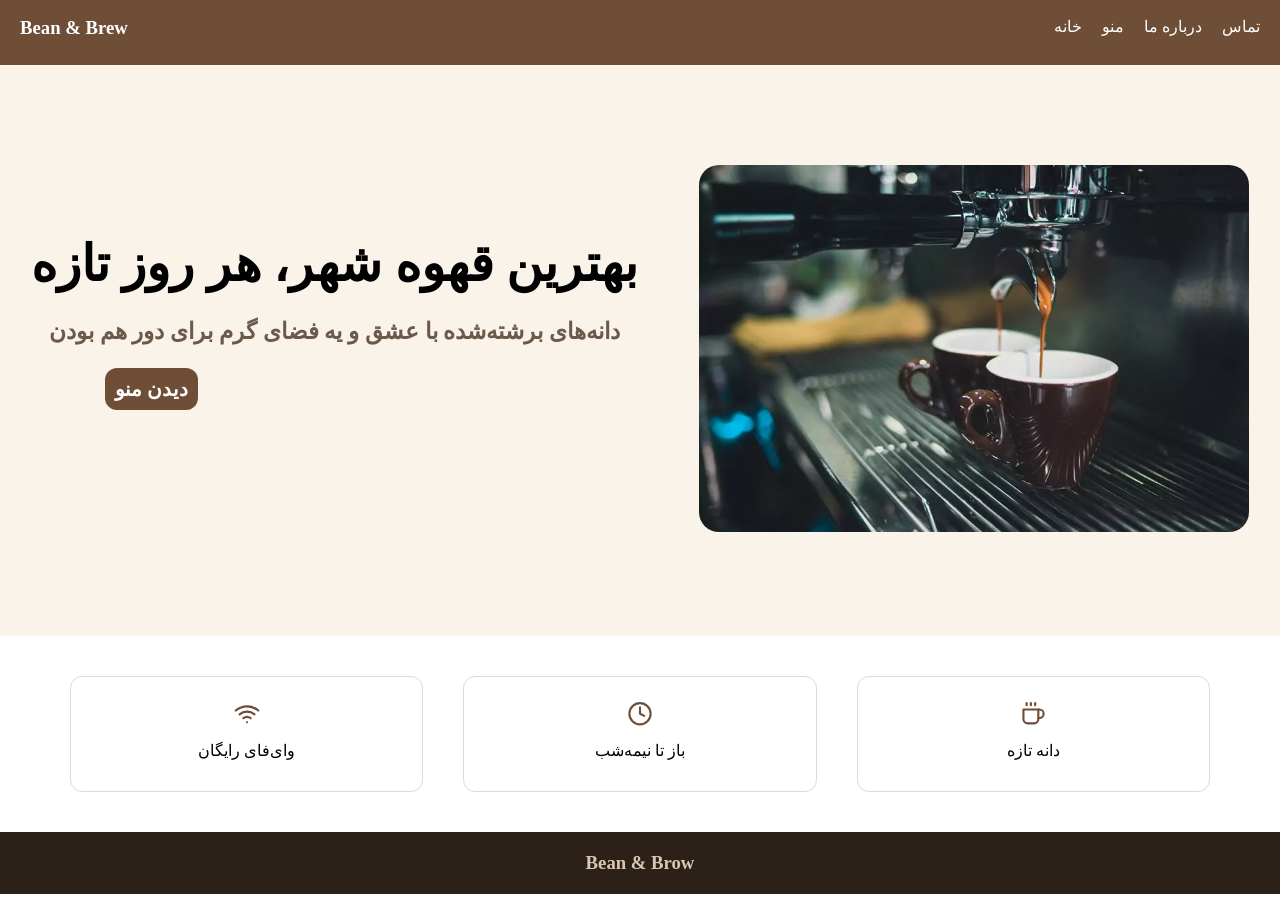
==== html/index.html @ 30bf534c "first commit" ====
<!DOCTYPE html>
<html lang="en" dir="rtl">
<head>
    <meta charset="UTF-8">
    <meta name="viewport" content="width=device-width, initial-scale=1.0">
    <link rel="stylesheet" href="./../css/index.css">
    <link rel="stylesheet" href="https://cdnjs.cloudflare.com/ajax/libs/font-awesome/6.4.0/css/all.min.css">
    <title>Document</title>
</head>
<body>
    <div class="index">
        <header class="header">
            <ul class="header_list">
                <li class="li_header"><a class="tag_a_header_list" href="">تماس</a></li>
                <li class="li_header"><a class="tag_a_header_list" href="">درباره ما</a></li>
                <li class="li_header"><a class="tag_a_header_list" href="">منو</a></li>
                <li class="li_header"><a class="tag_a_header_list" href="">خانه</a></li>
            </ul>
            <h3 class="header_h3">
                Bean & Brew
            </h3>
        </header>
        <main>
            <section class="section_1">
                <div class="image">
                    <img class="image_home" src="./../image/image_home.png" alt="">
                </div>
                <div class="tag_p_section_1">
                    <h1 class="h_section_1">بهترین قهوه شهر، هر روز تازه<h1>
                    <p class="p_section_1">دانه‌های برشته‌شده با عشق و یه فضای گرم برای دور هم بودن</p>
                    <a class="a_section_1" href="">دیدن منو</a>
                </div>
            </section>
            <section class="section_2">
                <div class="div_section_2">
                    <svg class="svg_section_2" viewBox="0 0 24 24" fill="none" stroke="currentColor" stroke-width="2" stroke-linecap="round" stroke-linejoin="round">
                        <path d="M17 8h1a4 4 0 1 1 0 8h-1"></path>
                        <path d="M3 8h14v9a4 4 0 0 1-4 4H7a4 4 0 0 1-4-4Z"></path>
                        <line x1="6" y1="2" x2="6" y2="4"></line>
                        <line x1="10" y1="2" x2="10" y2="4"></line>
                        <line x1="14" y1="2" x2="14" y2="4"></line>
                    </svg>
                    <span class="span">دانه تازه</span>
                </div>
                <div class="div_section_2">
                    <svg class="svg_section_2" viewBox="0 0 24 24" fill="none" stroke="currentColor" stroke-width="2" stroke-linecap="round" stroke-linejoin="round">
                        <circle cx="12" cy="12" r="10"></circle>
                        <polyline points="12 6 12 12 16 14"></polyline>
                    </svg>
                    <span class="span">باز تا نیمه‌شب</span>
                </div>
                <div class="div_section_2">
                    <svg class="svg_section_2" viewBox="0 0 24 24" fill="none" stroke="currentColor" stroke-width="2" stroke-linecap="round" stroke-linejoin="round">
                        <path d="M5 12.55a11 11 0 0 1 14.08 0"></path>
                        <path d="M1.42 9a16 16 0 0 1 21.16 0"></path>
                        <path d="M8.53 16.11a6 6 0 0 1 6.95 0"></path>
                        <line x1="12" y1="20" x2="12.01" y2="20"></line>
                    </svg>
                    <span class="span">وای‌فای رایگان</span>
                </div>
            </section>
        </main>
        <footer class="footer">
            <h3>Bean & Brow</h3>
        </footer>
    </div>
</body>
</html>
---- css/index.css ----
*{
    margin: 0;
    padding: 0;
    box-sizing: border-box;
}


.header{
    display: flex;
    justify-content: space-between;
    background-color: #6F4E37;
    height: 65px;
}


.header_list{
    padding-top: 17px;
    list-style: none;
    display: flex;
    padding-right: 20px;
}

.header_h3{
    padding-top: 17px;
    color: white;
    padding-left: 20px;
}

.tag_a_header_list{
    color: white;
    text-decoration: none;
    padding-left: 20px;
}


/*section_1*/


.section_1{
    background-color: #FAF3EA;
    display: flex;
    justify-content: space-around;
}

.image{
    padding-top: 100px;
    padding-bottom: 100px;
}

.image_home{
    width: 550px;
    border-radius: 20px;
}

.tag_p_section_1{
    padding-top: 60px;
    padding-bottom: 60px;
    display: flex;
    flex-direction: column;
}

.h_section_1{
    text-align: center;
    font-size: 50px;
    padding-top: 110px;
}

.p_section_1{
    text-align: center;
    color: #6b5a4b;
    font-size: 23px;
    margin-top: 25px;
    padding-bottom: 30px;
}

.a_section_1{
    background-color: #6F4E37;
    text-decoration: none;
    font-size: 20px;
    padding: 10px;
    color: white;
    border-radius: 12px;
    margin-right: 440px;
}




/*section_2*/


.section_2{
    background-color: white;
    margin-left: 70px;
    margin-right: 70px;
    display: flex;
    gap: 40px;
}

.div_section_2{
    margin-top: 40px;
    border: 1px solid #e5d9cb;
    border-radius: 12px;
    padding: 24px;
    text-align: center;
    flex: 1;
    display: flex;
    flex-direction: column;
    align-items: center;
}

.svg_section_2 {
    width: 32px !important; /* سایز آیکون رو قفل میکنه روی 32 پیکسل */
    height: 32px !important;
    stroke: #6F4E37 !important; /* رنگ قهوه‌ای رو قفل میکنه */
    margin-bottom: 15px; /* فاصله بین آیکون و متن */
    flex: 1;
}

.span{
    flex: 1;
}



/*footer*/


.footer{
    background-color: #2b2118;
    color: #d9c7b3;
    text-align: center;
    padding: 20px;
    margin-top: 40px;
}
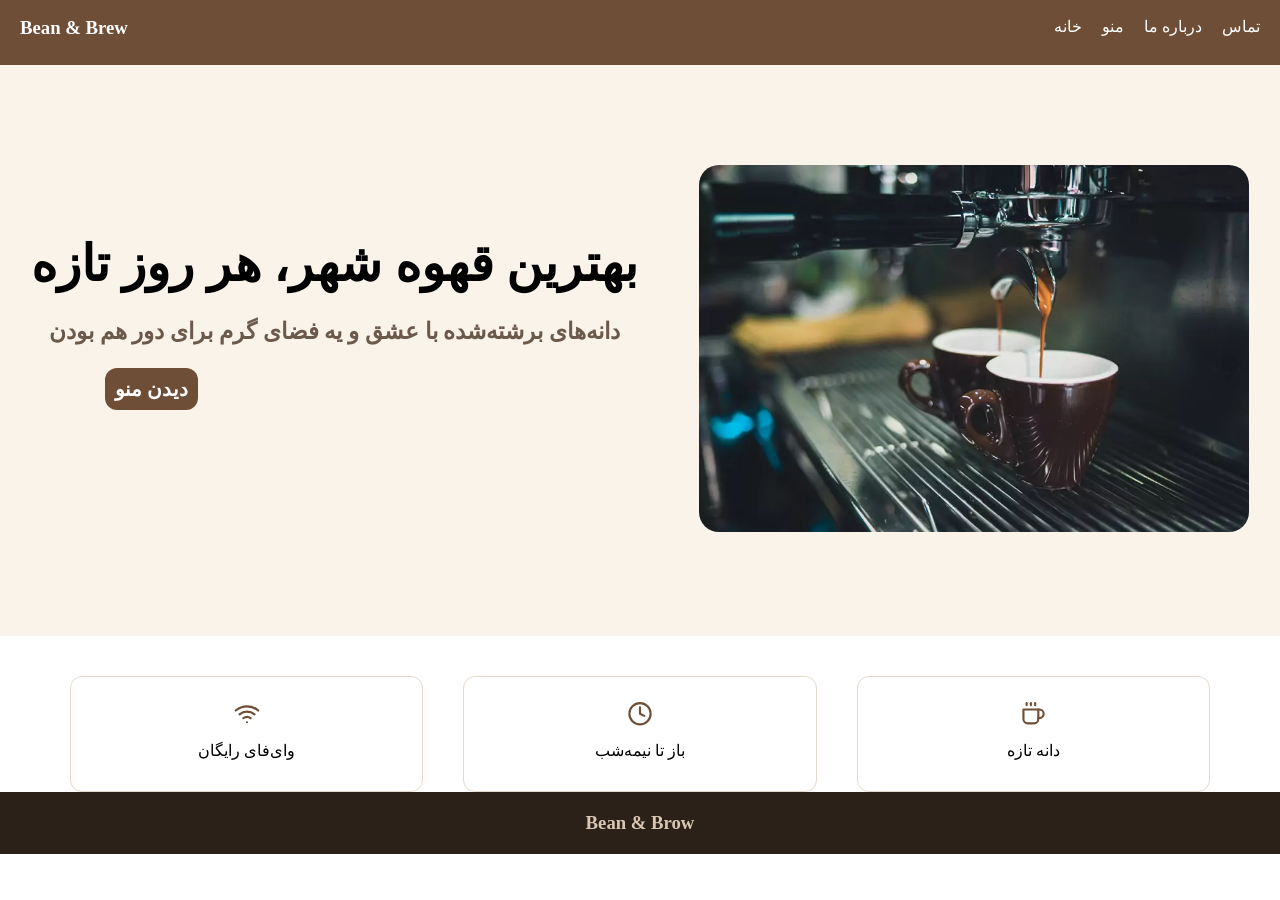
==== commit abe4dee3: "make file base.css" ====
--- a/html/index.html
+++ b/html/index.html
@@ -3,6 +3,7 @@
 <head>
     <meta charset="UTF-8">
     <meta name="viewport" content="width=device-width, initial-scale=1.0">
+    <link rel="stylesheet" href="./../css/base.css">
     <link rel="stylesheet" href="./../css/index.css">
     <link rel="stylesheet" href="https://cdnjs.cloudflare.com/ajax/libs/font-awesome/6.4.0/css/all.min.css">
     <title>Document</title>
--- a/css/base.css
+++ b/css/base.css
@@ -0,0 +1,48 @@
+*{
+    margin: 0;
+    padding: 0;
+    box-sizing: border-box;
+}
+
+body{
+    margin: 0;
+}
+
+
+/* header */
+
+
+.header{
+    display: flex;
+    justify-content: space-between;
+    background-color: #6F4E37;
+    height: 65px;
+}
+
+
+.header_list{
+    padding-top: 17px;
+    list-style: none;
+    display: flex;
+    padding-right: 20px;
+}
+
+.header_h3{
+    padding-top: 17px;
+    color: white;
+    padding-left: 20px;
+}
+
+.tag_a_header_list{
+    color: white;
+    text-decoration: none;
+    padding-left: 20px;
+}
+
+
+.footer{
+    background-color: #2b2118;
+    color: #d9c7b3;
+    text-align: center;
+    padding: 20px;
+}
--- a/css/index.css
+++ b/css/index.css
@@ -1,36 +1,4 @@
-*{
-    margin: 0;
-    padding: 0;
-    box-sizing: border-box;
-}
 
-
-.header{
-    display: flex;
-    justify-content: space-between;
-    background-color: #6F4E37;
-    height: 65px;
-}
-
-
-.header_list{
-    padding-top: 17px;
-    list-style: none;
-    display: flex;
-    padding-right: 20px;
-}
-
-.header_h3{
-    padding-top: 17px;
-    color: white;
-    padding-left: 20px;
-}
-
-.tag_a_header_list{
-    color: white;
-    text-decoration: none;
-    padding-left: 20px;
-}
 
 
 /*section_1*/
@@ -123,18 +91,6 @@
 
 
 
-/*footer*/
-
-
-.footer{
-    background-color: #2b2118;
-    color: #d9c7b3;
-    text-align: center;
-    padding: 20px;
-    margin-top: 40px;
-}
 
 
 
-
-
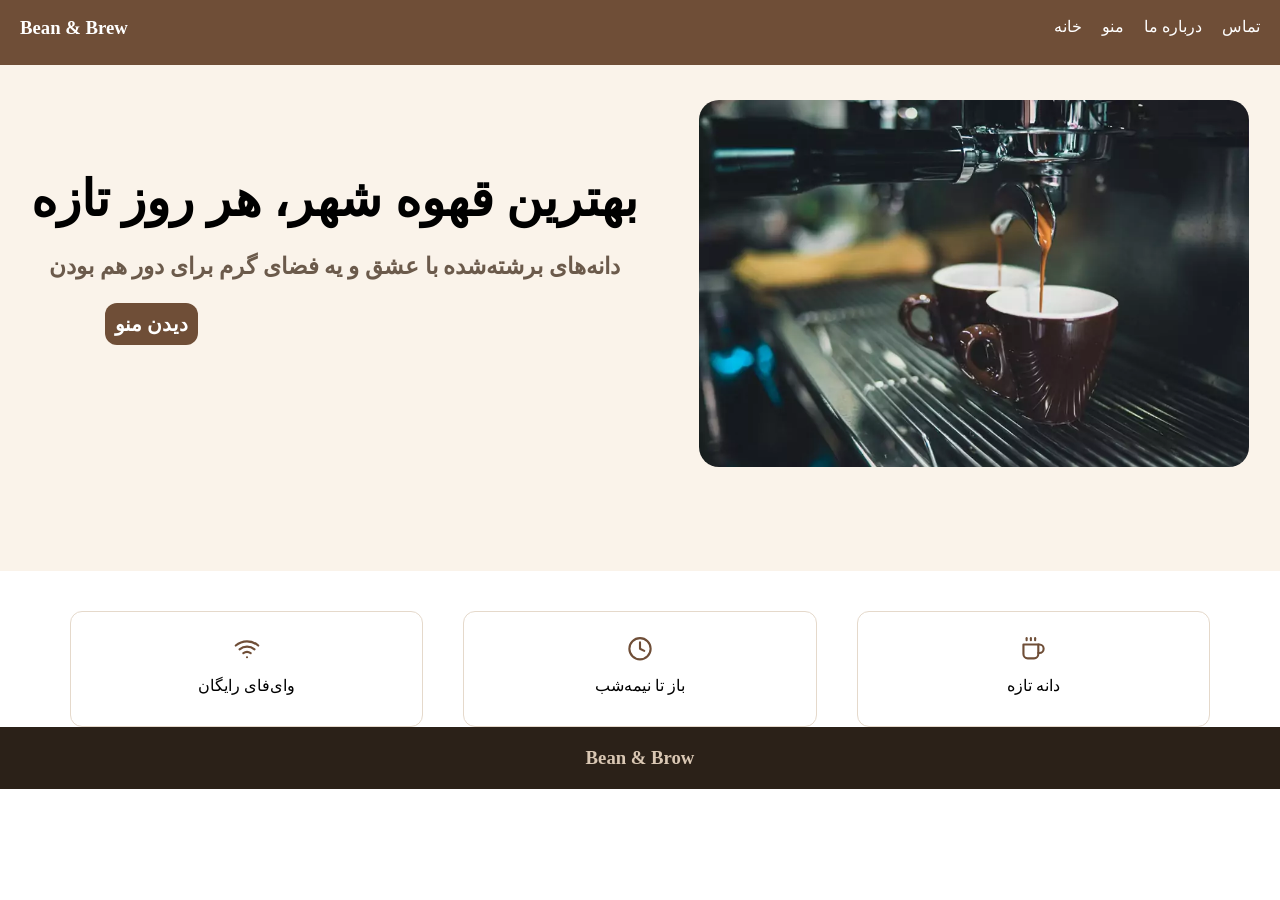
==== commit f5cfd50f: "add pozision fixed in header" ====
--- a/html/index.html
+++ b/html/index.html
@@ -12,10 +12,10 @@
     <div class="index">
         <header class="header">
             <ul class="header_list">
-                <li class="li_header"><a class="tag_a_header_list" href="">تماس</a></li>
-                <li class="li_header"><a class="tag_a_header_list" href="">درباره ما</a></li>
-                <li class="li_header"><a class="tag_a_header_list" href="">منو</a></li>
-                <li class="li_header"><a class="tag_a_header_list" href="">خانه</a></li>
+                <li class="li_header"><a class="tag_a_header_list" href="contact.html">تماس</a></li>
+                <li class="li_header"><a class="tag_a_header_list" href="about.html">درباره ما</a></li>
+                <li class="li_header"><a class="tag_a_header_list" href="menu.html">منو</a></li>
+                <li class="li_header"><a class="tag_a_header_list" href="index.html">خانه</a></li>
             </ul>
             <h3 class="header_h3">
                 Bean & Brew
--- a/css/base.css
+++ b/css/base.css
@@ -13,6 +13,11 @@
 
 
 .header{
+    position: fixed;
+    top: 0;
+    left: 0;
+    width: 100%;
+    z-index: 1000;
     display: flex;
     justify-content: space-between;
     background-color: #6F4E37;
